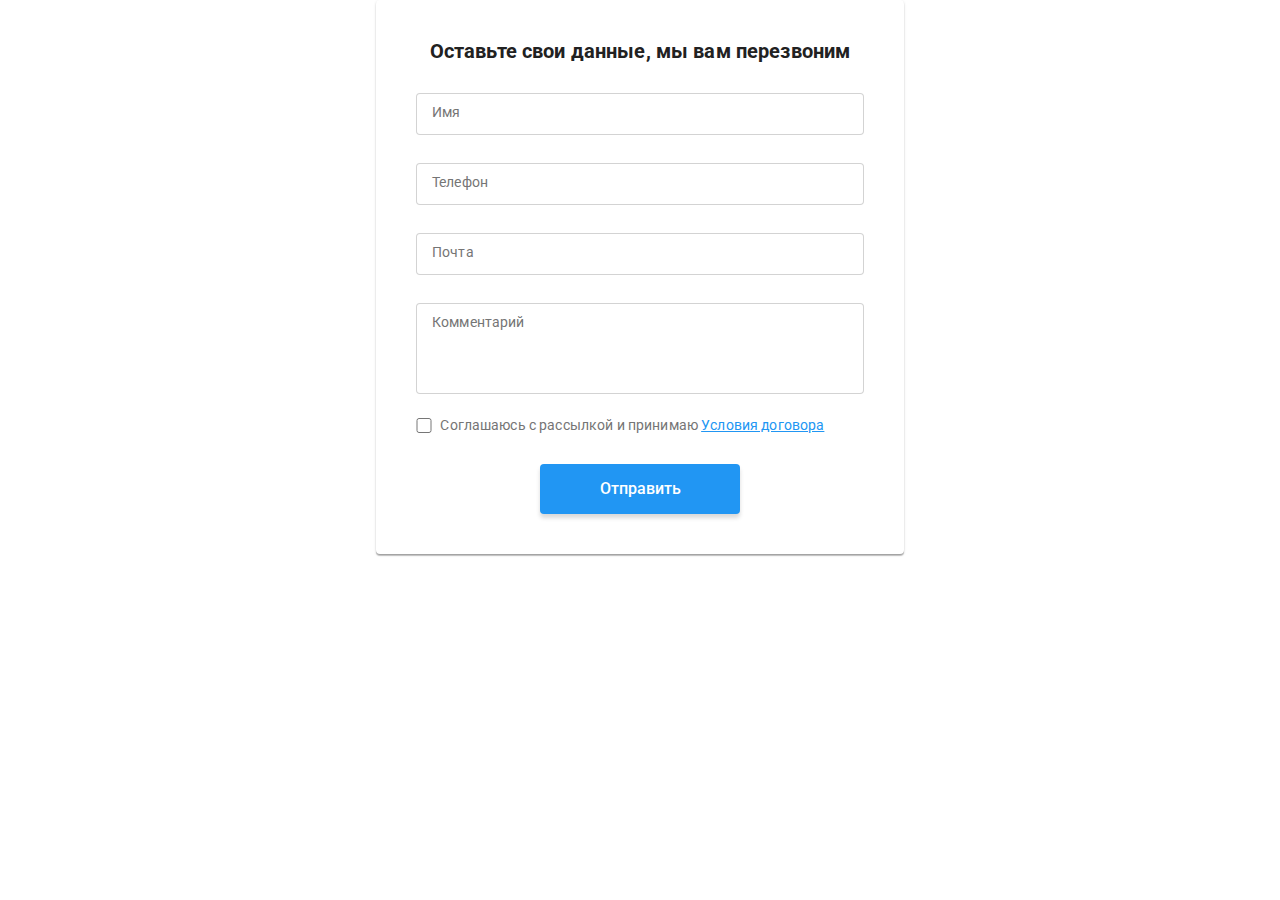
==== form.html @ b5e0d0bb "HW6 part1" ====
<!DOCTYPE html>
<html lang="ru">

<head>
    <meta charset="UTF-8">
    <meta name="viewport" content="width=device-width, initial-scale=1.0">
    <title>WebStudio</title>
    <link
        href="https://fonts.googleapis.com/css2?family=Raleway:wght@700&family=Roboto:wght@400;500;700;900&display=swap"
        rel="stylesheet">
    <link rel="stylesheet"
        href="https://cdnjs.cloudflare.com/ajax/libs/modern-normalize/0.7.0/modern-normalize.min.css">
    <link rel="stylesheet" href="./css/styles.css">
</head>

<body>

    <form action="#" class="modal-form">

        <h2 class="form-title">Оставьте свои данные, мы вам перезвоним</h2>

        <div class="form-field">
            <input class="form-field-input" type="text" name="name" id="name" placeholder="" />
            <label class="form-field-label" for="name">Имя</label>
        </div>

        <div class="form-field">
            <input class="form-field-input" type="tel" name="tel" id="tel" placeholder="" />
            <label class="form-field-label" for="tel">Телефон</label>
        </div>
            
        <div class="form-field">
            <input class="form-field-input" type="email" name="mail" id="mail" placeholder="" />
            <label class="form-field-label" for="mail">Почта</label>
        </div>
        
        <div class="form-field comment">
            <textarea class="form-field-input" name="comment" id="comment" rows="4" placeholder=""></textarea>
            <label class="form-field-label" for="comment">Комментарий</label>
        </div>
        
        <div class="form-checkbox">
            <input type="checkbox" name="policy" id="policy">
            <lable for="policy">Соглашаюсь с рассылкой и принимаю <a href="#">Условия договора</a></lable>
        </div>

        <button class="button form-button" type="submit">Отправить</button>
        
    </form>

</body>
</html>
---- css/styles.css ----
:root{
    --primary-text-color: #757575;
    --title-text-color: #212121;
    --accent-color: #2196F3;
    --primary-bg-color: #ffffff;
    --second-bg-color: #F5F4FA;
    --svg-bg-color: #AFB1B8;
}

html {
  box-sizing: border-box;
}

*,
*::before,
*::after {
  box-sizing: inherit; 
}

*:focus{
    
    outline-color: var(--accent-color);
}

body{
    background-color: var(--primary-bg-color);
    color: var(--primary-text-color);
    font-family: 'Raleway', sans-serif;
    font-family: 'Roboto', sans-serif;
    font-weight: normal;
    font-size: 14px;
    line-height: 1.14;
    letter-spacing: 0.03em;

    /* header fixed */
    /* padding-top: 79px; */
}

.link{
    text-decoration: none;
}

h1{
    font-weight: 900;
    font-size: 44px;
    line-height: 1.36;
    letter-spacing: 0.06em;
    text-transform: uppercase;
}
h2{
    color: var(--title-text-color);
    font-weight: 500;
    font-size: 36px;
    line-height: 1.19;
}

h3{
    color: var(--title-text-color);
    font-weight: 700;
    text-transform: uppercase;
    font-size: 14px;
    line-height: 1.14;
}

img {
    display: block; /* с помощью задания картинке свойства блочного элемента, убираем дополнительный отступ у картинок (не маржин, не падинг) */
}

.footer.list{
    line-height: 2.5;
}

.footer.list a{
    color: #ffffff8a;
}

.footer-address{
    color: var(--primary-bg-color);
}

.footer-titles{
    color: var(--primary-bg-color);
    text-transform: uppercase;
}


.list{
    list-style: none;
    padding: 0;
    margin: 0;
}

/* Logo */

.logo.link{
    color: #000000;
    font-family: Raleway;
    font-weight: 500;
    font-size: 26px;
    line-height: 1.19;
    padding-top: 24px;
    padding-bottom: 25px;
    
}

.logo .web{
    color: var(--accent-color);
}

.footer.logo.link{
    color: var(--primary-bg-color);
}

/* Header */

.page-header{
    font-weight: 500;
    letter-spacing: 0.02em;
    
    /* position: fixed;
    top: 0;
    left: 0;
    width: 100%;
    z-index: 100;
    background-color: rgba(255, 255, 255, 0.97);
    outline: 1px solid var(--primary-text-color); */
}

.contener{
    margin-left: auto;
    margin-right: auto;
    width: 1200px;
    padding-left: 15px;
    padding-right: 15px;
}

.main-nav{
    display: flex;
    align-items: center;
}

/* Site nav */

.site-nav{
    display: flex;
    align-items: center;
}

.site-nav ul{
    margin-left: 85px;
}

.site-nav li:not(:last-child){
    margin-right: 50px;
}

.site-nav li{
    display: block;
} 

.site-nav a{
    display: block;
    padding-top: 32px;
    padding-bottom: 32px;

    color: var(--title-text-color);

    transition: 250ms cubic-bezier(0.4, 0, 0.2, 1);
}

.site-nav.list a:hover,
.site-nav.list a:focus{
    color: var(--accent-color);
}

.site-nav.current a{
    color: var(--accent-color);
    padding-bottom: 28px;
}

.site-nav.current::after{
    display: block;
    width: 100%;
    height: 4px;
    background-color: var(--accent-color);
    border-radius: 2px;
    content: "";
    margin-left: auto;
    margin-right: auto;
}

/* Address */

.address.list{
    display: flex;
}

.address{
    margin-left: auto;
}

.address li:not(:last-child){
    margin-right: 50px;
}

.address a{
    color: var(--primary-text-color);
    font-style: normal;
    display: flex;
    align-items: center;
    fill: var(--primary-text-color);
    padding-top: 32px;
    padding-bottom: 32px;

    transition: 250ms cubic-bezier(0.4, 0, 0.2, 1);
}

.address a:hover,
.address a:focus{
    color: var(--accent-color);
    fill: var(--accent-color);
}

.address-mail svg{
    width: 16px;
    height: 11px;
    margin-right: 10px;
}

.address-smartphone svg{
    width: 10px;
    height: 15px;
    margin-right: 10px;
}

/* Section */

/* Section HERO */

.section.hero{
    text-align: center;

    max-width: 1600px;
    margin-left: auto;
    margin-right: auto;

    background-repeat: no-repeat;
    background-position: center;
    background-image: linear-gradient(
        to right, rgba(47, 48, 58, 0.8), rgba(47, 48, 58, 0.8)),
        url("../images/hero/hero-bg.jpg");
}

.section.hero h1{
    color: var(--primary-bg-color); /* После установки фоновой картинки изменить на #FFFFFF */
    margin-top: 0;
    margin-bottom: 30px;
}

.section.hero{
    padding-top: 200px;
    padding-bottom: 200px;
    /* background-color: #cccccc;
    background-image: url("../images/hero/hero-bg.jpg");
    background: rgba(47, 48, 58, 0.8);
    height: 600px;
    background-position: center; 
    background-repeat: no-repeat; 
    background-size: cover; */
}

/* About us */

.about-us.section{
    padding-top: 94px;
    padding-bottom: 47px;
}

.about-us-items{
    display: flex;
    margin: -15px;
}

.about-us-items li{
    width: 270px;
    margin: 15px;
}

/* .about-us-items li:before{
    display: block;
    width: 270px;
    height: 120px;
    background-color: var(--second-bg-color);
    background-image: url("../images/about-us/antenna.png");
    background-repeat: no-repeat;
    background-position: center;
    border-radius: 4px;
    content: "";
    margin-bottom: 30px;
} */

.about-us.section h3{
    margin-top: 0;
    margin-bottom: 10px;
}

.about-us.section p{
    line-height: 1.71;
    margin-top: 0;
    margin-bottom: 0;
}

.about-us-items-bg{
    background-color: var(--second-bg-color);
    width: 270px;
    height: 120px;
    border-radius: 4px;
    display: flex;
    align-items: center;
    justify-content: center;
    margin-bottom: 30px;
}

.about-us-items svg{
    width: 70px;
    height: 70px;
    fill: var(--title-text-color);
}

/* Section What we do */

.what-we-do.section{
    padding-top: 47px;
    padding-bottom: 94px;
}

.what-we-do h2{
    margin-top: 0;
    margin-bottom: 50px;
    text-align: center;
}

.what-we-do-items{
    display: flex;
    margin: -15px;
}

.what-we-do-items li{
    position: relative;
    margin: 15px;
}

.what-we-do h3{
    position: absolute;
    bottom: 0px;
    width: 100%;

    margin-top: 0;
    margin-bottom: 0;
    padding-top: 27px;
    padding-bottom: 27px;

    color: var(--primary-bg-color);
    background-color: rgba(47, 48, 58, 0.8);
    text-align: center;
}

/* Section Our team */

.section.our-team{
    padding-top: 94px;
    padding-bottom: 94px;
    background: var(--second-bg-color);
}

.our-team-items{
    display: flex;
    margin: -15px;
}

.our-team-items > li{
    margin: 15px;
    padding-bottom: 24px;
    background-color: var(--primary-bg-color);
    text-align: center;
    box-shadow: 0px 2px 1px rgba(0, 0, 0, 0.2), 0px 1px 1px rgba(0, 0, 0, 0.14), 0px 1px 3px rgba(0, 0, 0, 0.12);
    border-radius: 0px 0px 4px 4px;
}

/* .our-team-items li:not(:last-child){
    margin-right: 30px;
} */

.our-team h2{
    margin-top: 0;
    margin-bottom: 50px;
    text-align: center;
}

.our-team img{
    margin-bottom: 30px;

}

.our-team h3{
    text-transform: capitalize;
    margin-top: 0;
    margin-bottom: 10px;
    font-size: 16px;
    line-height: 1.19;
}

.our-team p{
    margin-top: 0;
    margin-bottom: 16px;
}

/* our-team-social-list icons SVG */

.our-team-social-list{
    display: flex;
    align-items: center;
    justify-content: center;
}

.our-team-social-list li{
    margin-left: 5px;
    margin-right: 5px;
}

.our-team-social-list a{
    display: flex;
    width: 44px;
    height: 44px;
    border-radius: 44px;
    background-color: #fff;
    justify-content: center;
    align-items: center;

    fill: var(--svg-bg-color);

    transition: 250ms cubic-bezier(0.4, 0, 0.2, 1);
}

.our-team-social-list svg{
    width: 20px;
    height: 20px;
}

.our-team-social-list a:hover,
.our-team-social-list a:focus{
    background-color:var(--accent-color);
    fill: var(--primary-bg-color);
}

/* Section Our Clients */

.our-clients.section{
    padding-top: 94px;
    padding-bottom: 95px;
}

.our-clients h2{
    margin-top: 0;
    margin-bottom: 50px;
    text-align: center;
}

.our-clients ul{
    display: flex;
    margin: -15px;
}

.our-clients a{
    display: block;
    display: flex;
    align-items: center;
    justify-content: center;

    width: 170px;
    height: 90px;
    border: 1px solid var(--svg-bg-color);
    border-radius: 4px;
    margin: 15px;

    fill: var(--svg-bg-color);

    transition: 250ms cubic-bezier(0.4, 0, 0.2, 1);
}

.our-clients a:hover,
.our-clients a:focus{
    border-color: var(--accent-color); 
    fill: var(--accent-color);
}

/* Footer */

footer {
    background-color: #2F303A;
}

.footer.contener{
    padding-top: 60px;
    padding-bottom: 60px;
    display: flex;
    align-items: baseline;
}

.footer.logo.link{
    display: block;
    padding-top: 0;
    padding-bottom: 20px;
}

.footer-address{
    margin-right: 69px;
}

.footer-join-us{
    margin-right: 94px;
}

/* footer-join-us icons SVG */

.footer-join-us ul{
    display: flex;
    align-items: center;
    justify-content: center;

    margin: -5px;
    margin-top: 20px;
}

.footer-join-us li{
    margin: 5px;
}

.footer-join-us a{
    display: flex;
    justify-content: center;
    align-items: center;

    width: 44px;
    height: 44px;
    border-radius: 44px;

    background: rgba(255, 255, 255, 0.1);
    fill: var(--primary-bg-color);

    transition: 250ms cubic-bezier(0.4, 0, 0.2, 1);
}

.footer-join-us svg{
    width: 20px;
    height: 20px;
}

.footer-join-us a:hover,
.footer-join-us a:focus{
    background-color:var(--accent-color);
    fill: var(--primary-bg-color);
}

/* footer-subscribe-form */

.footer-subscribe-form input{
    width: 358px;
    height: 50px;
    margin-top: 20px;
    margin-right: 12px;
    background-color: #2F303A;
    border: 1px solid rgba(255, 255, 255, 0.3);
    border-radius: 4px;
    color: rgba(255, 255, 255, 0.6);
    padding-left: 16px;
    font-size: 16px;
    line-height: 1.25;
}

.footer-subscribe-form input::placeholder{
    color: rgba(255, 255, 255, 0.6);
    font-size: 16px;
}

/* самолётик на кнопке как svg */
.button.subscribe-icon-send{
   padding: 13px 28px 13px 29px;
   letter-spacing: 0.06em;
}

.button.subscribe-icon-send svg{
    width: 24px;
    height: 24px;
    margin-left: 10px; 
    fill: var(--primary-bg-color);
    vertical-align: middle;
}

/* Button */

.button{
    color: var(--primary-bg-color);
    background-color: var(--accent-color);
    font-weight: 500;
    font-size: 16px;
    line-height: 1.87;
    display: inline-block;
    border-radius: 4px;
    padding: 10px 32px;
    min-width: 200px;
    height: 50px;
    text-align: center;
    border: none;
    cursor: pointer;
    box-shadow: 0px 4px 4px rgba(0, 0, 0, 0.15);
}


/* Portfolio */

.portfolio.section{
    padding-top: 93px;
    padding-bottom: 74px;
    border: 1px solid #ECECEC;
}

/* Button выбора работ портфолио */

.portfolio-buttons{
    margin-bottom: 34px;
    display: flex;
    justify-content: center;
}

.portfolio-buttons ul{
    display: flex;
}

.portfolio-buttons li:not(:last-child){
    margin-right: 8px;
}

.portfolio-button{
    color: var(--title-text-color);
    background: var(--second-bg-color);
    font-weight: 500;
    font-size: 16px;
    line-height: 1.62;
    display: inline-block;
    border-radius: 4px;
    padding: 6px 22px;
    height: 38px;
    text-align: center;
    border: none;

    transition: 250ms cubic-bezier(0.4, 0, 0.2, 1);
}
.portfolio-button:hover,
.portfolio-button:focus{
    background: var(--accent-color);
    color: var(--primary-bg-color);

    cursor: pointer;

    box-shadow: 0px 2px 2px rgba(0, 0, 0, 0.12), 0px 1px 2px rgba(0, 0, 0, 0.08), 0px 3px 1px rgba(0, 0, 0, 0.1);
}

/* Portfolio Items */

/* Вариант №1 вёрстки элементов портфолио */
/*
.portfolio-item{
    display: flex;
    flex-wrap: wrap;
    justify-content: center
}

.portfolio-item li{
    width: 370px;
}

.portfolio-item li:not(:nth-child(3n)){
    margin-right: 30px;
}

.portfolio-item li:not(:nth-last-child(-n + 3)){
    margin-bottom: 30px;
}
*/

/* Вариант №2 вёрстки элементов портфолио */
/*
.portfolio-item{
    display: flex;
    flex-wrap: wrap;
    justify-content: center
}

.portfolio-item li{
    width: calc((100% - 30px*2) / 3 );
}

.portfolio-item li:not(:nth-child(3n)){
    margin-right: 30px;
}

.portfolio-item li:not(:nth-last-child(-n + 3)){
    margin-bottom: 30px;
} 
*/

/* Вариант №3 размещения item портфолио */

.portfolio-item{
    display: flex;
    flex-wrap: wrap;
    justify-content: center;
    margin: -15px;
}

.portfolio-item li{
    width: 370px;
    margin: 15px;
    border: 1px solid #EEEEEE;

    transition: 250ms cubic-bezier(0.4, 0, 0.2, 1);
}

.portfolio-item li:hover{
    box-shadow: 0px 1px 1px rgba(0, 0, 0, 0.12), 0px 4px 4px rgba(0, 0, 0, 0.06), 1px 4px 6px rgba(0, 0, 0, 0.16);
}

/* Конец Вариант №3 размещения item портфолио */


.portfolio-item a{
    color: var(--primary-text-color);
    display: block;
}
.portfolio-item h3{
    text-transform: capitalize;
    padding-bottom: 4px;
    font-size: 18px;
    line-height: 2;
    margin: 0;
}

.portfolio-item-img{
    position: relative;
    overflow: hidden;
}

.portfolio-item-active-paragraph{
    font-size: 18px;
    line-height: 28px;
    padding: 63px 24px;
    
    color: var(--primary-bg-color);
    background: rgba(33, 150, 243, 0.9);
    margin-top: 0;
    margin-bottom: 0;

    position: absolute;
    top: 0;
    left: 0;
    width: 100%;
    height: 100%;

    /* overflow: auto; */
    transform: translateY(100%);

    transition: 250ms cubic-bezier(0.4, 0, 0.2, 1);
}

.portfolio-item a:hover .portfolio-item-active-paragraph,
.portfolio-item a:focus .portfolio-item-active-paragraph{
    transform: translateX(0);
}

.portfolio-item p{
    margin: 0;
}

.portfolio-item-title{
    padding: 20px 24px;
}


/* Для проверки вёрстки */
/* ouline: 2px solid color: tomato; */
/* background-color: tomato */

/* Modal */

/* .backdrop{
    position: fixed;
    top: 0;
    left: 0;
    width: 100%;
    height: 100%;
    background-color: rgba(0, 0, 0, 0.5);

    opacity: 1;
    transition: opacity 250ms cubic-bezier(0.4, 0, 0.2, 1);
}

.background.is-hidden{
    opacity: 0;
    pointer-events: none;
}

.bachdrop.is-hiden .modal{
    transform: translate(-50%, -50%) scale(0.9);
}

.modal{
    position: absolute;
    top: 50%;
    left: 50%;

    min-height: 300px;
    min-width: 400px;
    padding: 15px;

    background-color: var(--primary-bg-color);

    transform: translate(-50%, -50%) scale(1);
    transition: transform 250ms cubic-bezier(0.4, 0, 0.2, 1);
} */




.modal-form {
    width: 528px;
    margin-left: auto;
    margin-right: auto;
    padding: 40px;

    font-family: Roboto;
    font-style: normal;
    font-weight: normal;
    font-size: 14px;
    line-height: 1.14;
    letter-spacing: 0.01em;

    background: var(--primary-bg-color);
    box-shadow: 0px 1px 3px rgba(0, 0, 0, 0.12), 0px 1px 1px rgba(0, 0, 0, 0.14), 0px 2px 1px rgba(0, 0, 0, 0.2);
    border-radius: 4px; 
}

.form-title {
font-weight: 700;
font-size: 20px;
line-height: 1.15;
text-align: center;
margin: 0;
margin-bottom: 30px;

color: var(--title-text-color);
}

.form-field {
    margin-bottom: 28px;
    position: relative;
}

.form-field label {
    position: absolute;
    top: 12px;
    left: 16px;
}

.form-field-input:focus + .form-field-label,
.form-field-input:hover + .form-field-label
{
    transform: translateY(-30px);
}

.form-field-input:hover {
    cursor: pointer;
    border: 1px solid var(--accent-color)
}

.form-field input, textarea {
    width: 100%;
    padding: 12px 16px;
    resize: none;

    border: 1px solid rgba(33, 33, 33, 0.2);
    box-sizing: border-box;
    border-radius: 4px;
}

.form-field 
input::placeholder,
textarea::placeholder
{
    letter-spacing: 0.01em;
    color: var(--primary-text-color);
}

.form-field.comment {
    margin-bottom: 20px;
}

.form-checkbox {
    display: flex;
    align-items: center;
    margin-bottom: 30px;
}

.form-checkbox a {
    color: var(--accent-color);
}

.form-checkbox input[type='checkbox'] {
    width: 16px;
    height: 15px;
    margin-right: 8.38px;
}

.form-button {
    display: block;
    margin-left: auto;
    margin-right: auto;
}
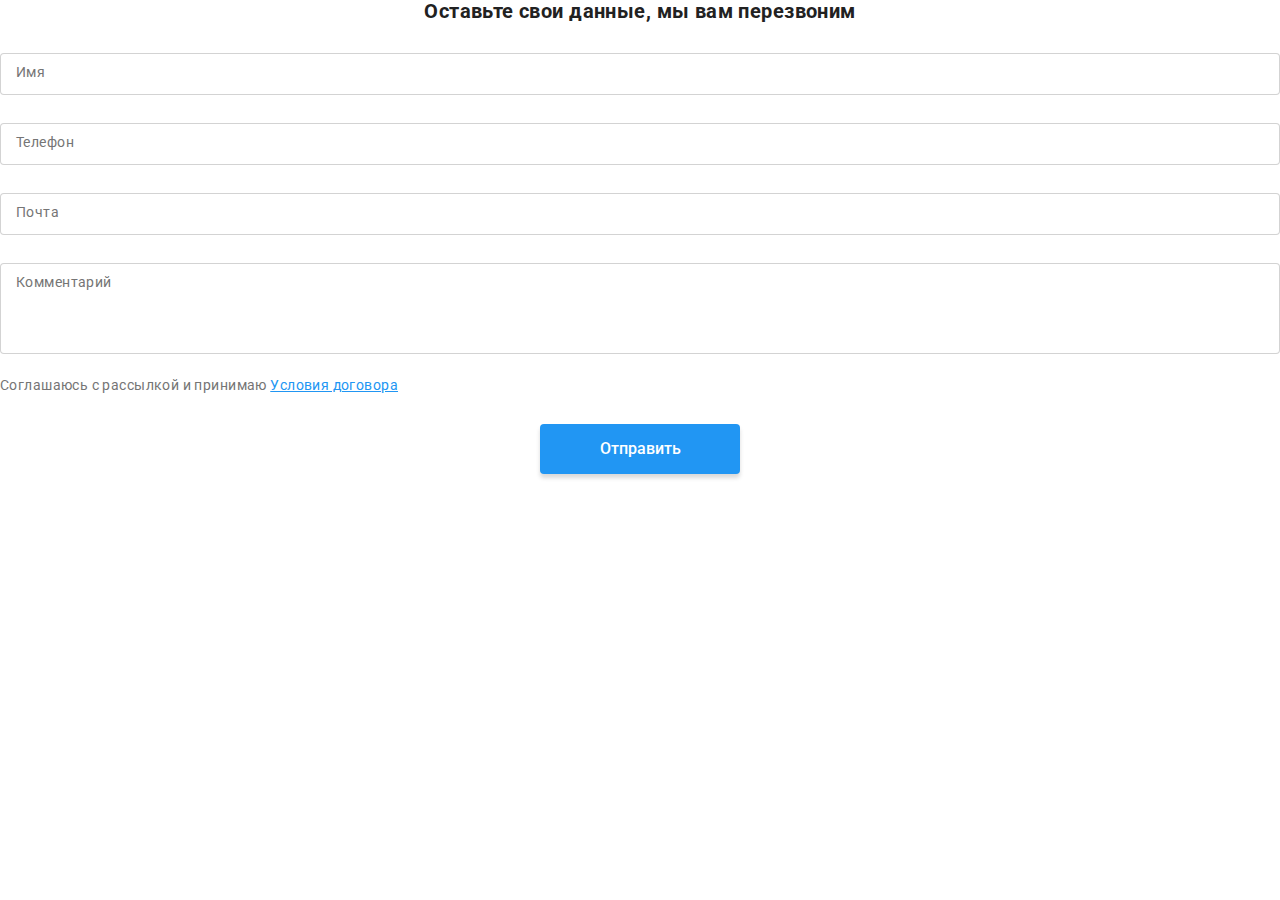
==== commit cb17b18d: "13/08" ====
--- a/form.html
+++ b/form.html
@@ -20,22 +20,22 @@
         <h2 class="form-title">Оставьте свои данные, мы вам перезвоним</h2>
 
         <div class="form-field">
-            <input class="form-field-input" type="text" name="name" id="name" placeholder="" />
+            <input class="form-field-input" type="text" name="name" id="name" placeholder=" " />
             <label class="form-field-label" for="name">Имя</label>
         </div>
 
         <div class="form-field">
-            <input class="form-field-input" type="tel" name="tel" id="tel" placeholder="" />
+            <input class="form-field-input" type="tel" name="tel" id="tel" placeholder=" " />
             <label class="form-field-label" for="tel">Телефон</label>
         </div>
             
         <div class="form-field">
-            <input class="form-field-input" type="email" name="mail" id="mail" placeholder="" />
+            <input class="form-field-input" type="email" name="mail" id="mail" placeholder=" " />
             <label class="form-field-label" for="mail">Почта</label>
         </div>
         
         <div class="form-field comment">
-            <textarea class="form-field-input" name="comment" id="comment" rows="4" placeholder=""></textarea>
+            <textarea class="form-field-input" name="comment" id="comment" rows="4" placeholder=" "></textarea>
             <label class="form-field-label" for="comment">Комментарий</label>
         </div>
         
--- a/css/styles.css
+++ b/css/styles.css
@@ -793,24 +793,31 @@
 
 /* Modal */
 
-/* .backdrop{
+ .backdrop{
     position: fixed;
     top: 0;
     left: 0;
     width: 100%;
     height: 100%;
     background-color: rgba(0, 0, 0, 0.5);
-
-    opacity: 1;
-    transition: opacity 250ms cubic-bezier(0.4, 0, 0.2, 1);
-}
-
+    z-index: 100;
+
+    /* opacity: 1;
+    transition: opacity 250ms cubic-bezier(0.4, 0, 0.2, 1); */
+}
+
+/* .is-hidden {
+    opacity: 0;
+    visibility: hidden;
+    pointer-events: none; */
+}
+/*
 .background.is-hidden{
     opacity: 0;
     pointer-events: none;
 }
 
-.bachdrop.is-hiden .modal{
+.backdrop.is-hiden .modal{
     transform: translate(-50%, -50%) scale(0.9);
 }
 
@@ -834,8 +841,11 @@
 
 .modal-form {
     width: 528px;
-    margin-left: auto;
-    margin-right: auto;
+    position: absolute;
+    top: 50%;
+    left: 50%;
+    transform: translate(-50%, -50%);
+
     padding: 40px;
 
     font-family: Roboto;
@@ -866,22 +876,25 @@
     position: relative;
 }
 
-.form-field label {
+.form-field-label {
     position: absolute;
     top: 12px;
     left: 16px;
+    transition: transform 250ms cubic-bezier(0.4, 0, 0.2, 1);
 }
 
 .form-field-input:focus + .form-field-label,
-.form-field-input:hover + .form-field-label
+.form-field-input:hover + .form-field-label,
+.form-field-input:not(:placeholder-shown) + .form-field-label
 {
     transform: translateY(-30px);
 }
 
 .form-field-input:hover {
     cursor: pointer;
-    border: 1px solid var(--accent-color)
-}
+    border: 1px solid var(--accent-color);
+}
+
 
 .form-field input, textarea {
     width: 100%;
@@ -915,10 +928,41 @@
     color: var(--accent-color);
 }
 
-.form-checkbox input[type='checkbox'] {
+/* .form-checkbox input[type='checkbox'] {
     width: 16px;
     height: 15px;
+} */
+
+.form-checkbox input {
+    position: absolute;
+    width: 1px;
+    height: 1px;
+    margin: -1px;
+    border: 0;
+    padding: 0;
+    clip: rect(0 0 0 0);
+    overflow: hidden;
+}
+
+.form-custom-checkbox {
+    display: inline-block;
+    display: flex;
+    align-items: center;
+    width: 16px;
+    height: 15px;
+    border: 2px solid var(--title-text-color);
+    border-radius: 2px;
     margin-right: 8.38px;
+}
+.form-custom-checkbox svg {
+    
+    width: 14px;
+    height: 14px;
+}
+
+.form-checkbox label {
+    display: flex;
+    align-items: center;
 }
 
 .form-button {
@@ -927,3 +971,10 @@
     margin-right: auto;
 }
 
+/* .modal-close-btn {
+    width: 30px;
+    height: 30px;
+    background-repeat: 50px;
+    background-color: transparent;
+    border: 1px solid rgba(0, 0, 0, 0.1);
+} */